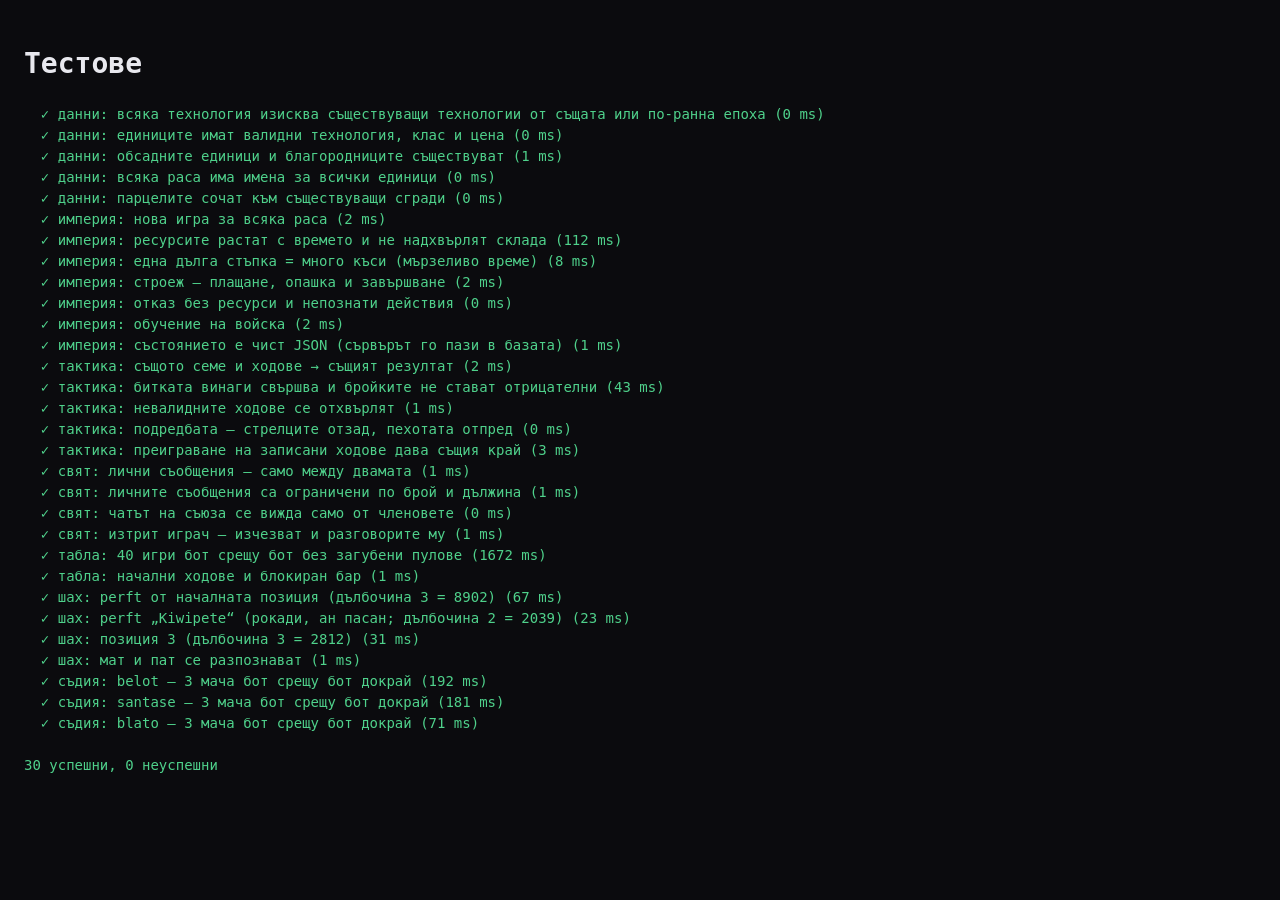
==== tests/index.html @ 8898edc4 "Evil Empires: реалистични олтар, крипта, оркски лагер, кариера и мина; записи на звуци и музика за в" ====
<!doctype html>
<html lang="bg">
<head>
  <meta charset="utf-8">
  <meta name="viewport" content="width=device-width, initial-scale=1">
  <title>Тестове · Evil Games</title>
  <style>body { background: #0b0b0e; color: #e8e8ee; font: 14px/1.5 ui-monospace, Menlo, monospace; padding: 16px; } .bad { color: #ff6b78; } .good { color: #4fd18b; }</style>
</head>
<body>
  <h1>Тестове</h1>
  <pre id="out">Пускане…</pre>
  <script type="module">
    const out = document.getElementById('out');
    out.textContent = '';
    const { run } = await import('./all.js');
    const { failed } = await run((line) => { out.textContent += line + '\n'; });
    document.title = (failed ? '✗ ' : '✓ ') + document.title;
    out.className = failed ? 'bad' : 'good';
  </script>
</body>
</html>
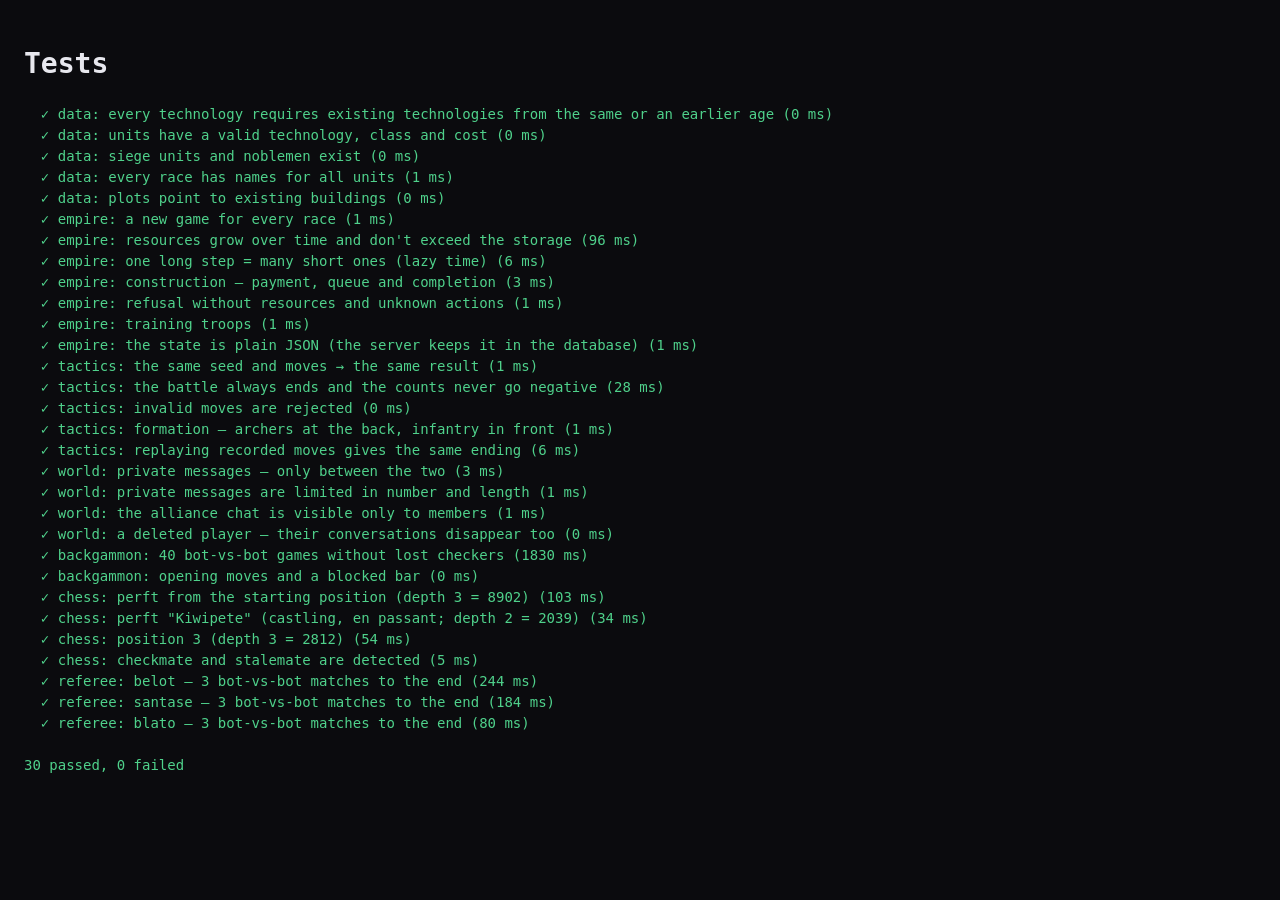
==== commit 7cb695ba: "Bilingual portal (English/Bulgarian) and English codebase - i18n layer: txt() for UI text, tk() toke" ====
--- a/tests/index.html
+++ b/tests/index.html
@@ -1,14 +1,14 @@
 <!doctype html>
-<html lang="bg">
+<html lang="en">
 <head>
   <meta charset="utf-8">
   <meta name="viewport" content="width=device-width, initial-scale=1">
-  <title>Тестове · Evil Games</title>
+  <title>Tests · Evil Games</title>
   <style>body { background: #0b0b0e; color: #e8e8ee; font: 14px/1.5 ui-monospace, Menlo, monospace; padding: 16px; } .bad { color: #ff6b78; } .good { color: #4fd18b; }</style>
 </head>
 <body>
-  <h1>Тестове</h1>
-  <pre id="out">Пускане…</pre>
+  <h1>Tests</h1>
+  <pre id="out">Running…</pre>
   <script type="module">
     const out = document.getElementById('out');
     out.textContent = '';
